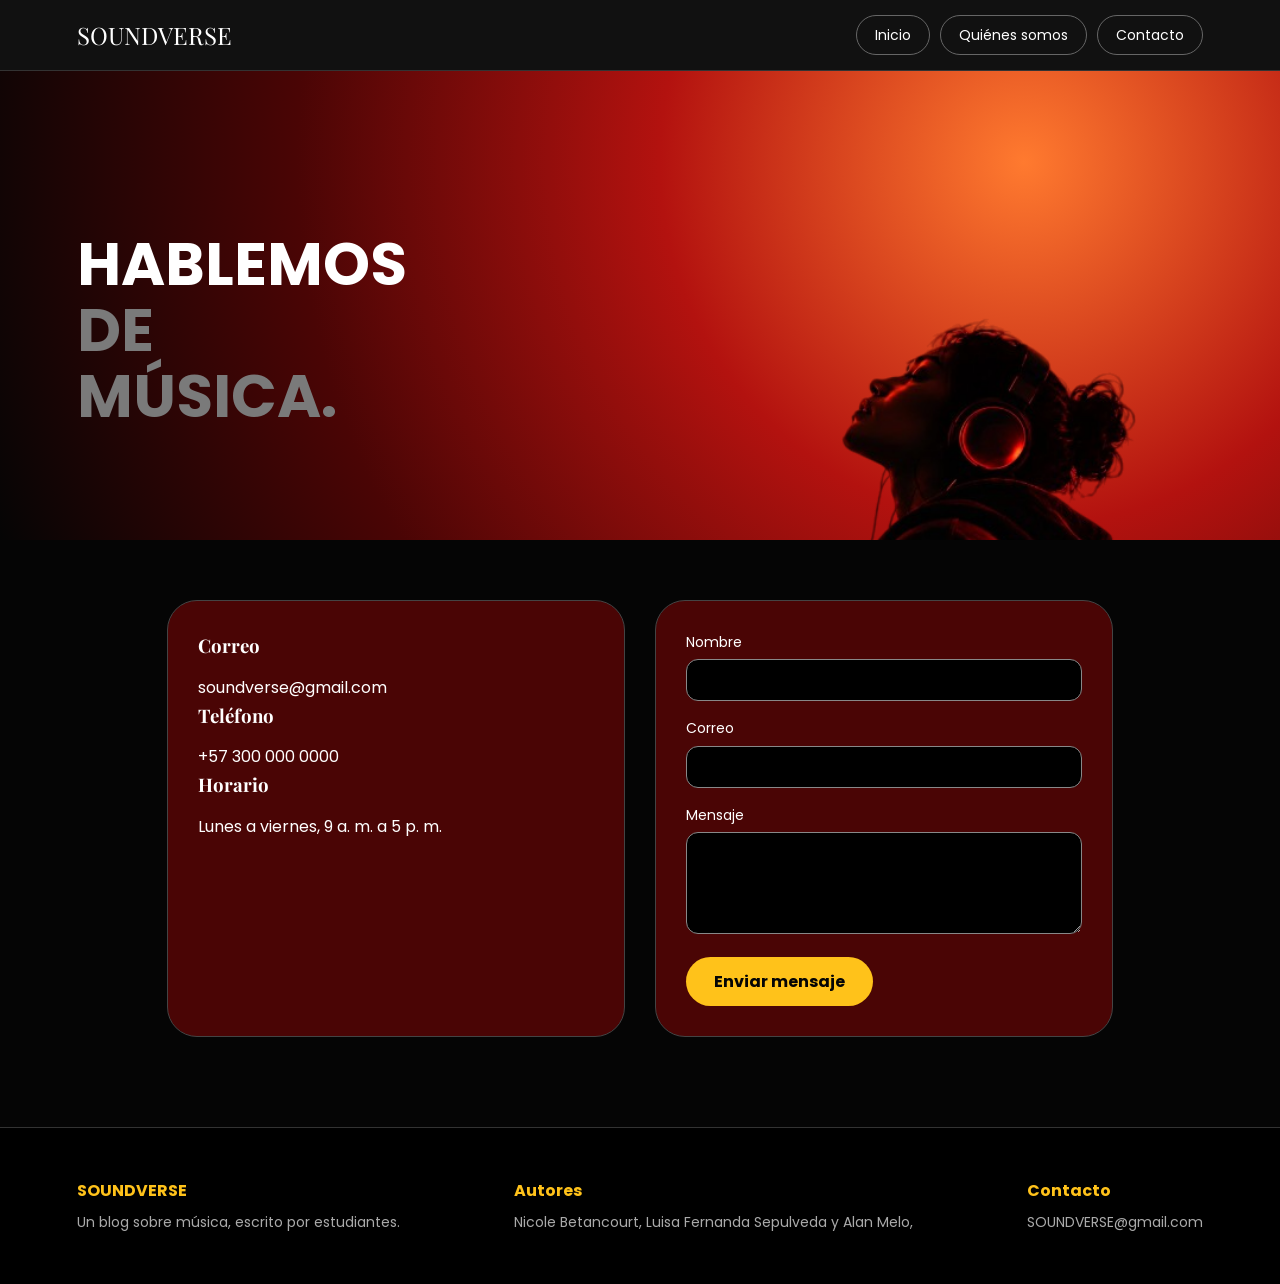
==== contacto.html @ 78f184ec "blog soundverce" ====
<!DOCTYPE html>
<html lang="es"><head><title>Resonar | Blog de música</title>
<meta charset="UTF-8"><meta name="viewport" content="width=device-width, initial-scale=1">
<title>SOUNDVERSE</title>
<link href="https://fonts.googleapis.com/css2?family=Playfair+Display:ital,wght@0,600;1,500&family=Poppins:wght@300;400;600&display=swap" rel="stylesheet">
<link rel="stylesheet" href="css/styles.css"></head>

<body>
<header class="nav">
  <a class="logo" href="index.html">SOUNDVERSE</a>
  <button class="burger" id="burger" aria-label="Abrir menú">☰</button>
  <nav id="menu">
    <a href="index.html">Inicio</a>
    <a href="nosotros.html">Quiénes somos</a>
    <a href="contacto.html">Contacto</a>
  </nav>
</header>
<main>
 <section class="hero corto">
  <div class="hero-texto">
    <h1>Hablemos<br><span class="gris">de música.</span></h1>
  </div>
  <img class="grande" src="img/imagen7.png  " alt="Persona con audífonos">
</section>
  <section class="contacto">
    <div class="tarjeta">
      <h3>Correo</h3><p>soundverse@gmail.com</p>
      <h3>Teléfono</h3><p>+57 300 000 0000</p>
      <h3>Horario</h3><p>Lunes a viernes, 9 a. m. a 5 p. m.</p>
    </div>
    <form class="tarjeta" id="form">
      <label>Nombre <input type="text" required></label>
      <label>Correo <input type="email" required></label>
      <label>Mensaje <textarea rows="4" required></textarea></label>
      <button class="btn" type="submit">Enviar mensaje</button>
    </form>
  </section>
</main>
<footer class="footer">
  <div>
    <h4>SOUNDVERSE</h4>
    <p>Un blog sobre música, escrito por estudiantes.</p>
  </div>
  <div>
    <h4>Autores</h4>
    <p>Nicole Betancourt, Luisa Fernanda Sepulveda y Alan Melo, </p>
  </div>
  <div>
    <h4>Contacto</h4>
    <p>SOUNDVERSE@gmail.com</p>
  </div>
</footer>
<button id="btnArriba">↑</button>
<script src="js/main.js"></script>
</body></html>
---- css/styles.css ----
/* colores del sitio */
:root {
  --negro: #050505;
  --rojo: #b3120f;
  --rojo-oscuro: #4a0505;
  --naranja: #ff7a2f;
  --amarillo: #ffc21a;
  --gris: #7a7a7a;
}

/*estilos generales para la pagina */
* {
  box-sizing: border-box;
  margin: 0;
  padding: 0;
}

body {
  font-family: 'Poppins', sans-serif;
  background-color: var(--negro);
  color: white;
  line-height: 1.6;
}

img {
  max-width: 100%;
}

a {
  color: white;
  text-decoration: none;
}

/* estilo para la navbar  */
.nav {
  position: fixed;
  top: 0;
  left: 0;
  width: 100%;
  z-index: 10;
  display: flex;
  justify-content: space-between;
  align-items: center;
  padding: 15px 6%;
  background-color: #111;
  border-bottom: 1px solid #333;
}

.logo {
  font-family: 'Playfair Display', serif;
  font-size: 24px;
}

.nav nav {
  display: flex;
  gap: 10px;
}

.nav nav a {
  padding: 8px 18px;
  border: 1px solid #666;
  border-radius: 50px;
  font-size: 14px;
}

.nav nav a:hover,
.nav nav a.activo {
  background-color: white;
  color: var(--negro);
}

.burger {
  display: none;
  background: none;
  border: 1px solid white;
  color: white;
  padding: 4px 12px;
  font-size: 20px;
  cursor: pointer;
}

/* el hero */
.hero {
  min-height: 100vh;
  display: flex;
  flex-direction: row;
  justify-content: space-between;
  align-items: center;
  gap: 20px;
  padding: 120px 6% 0;
  background: radial-gradient(circle at 80% 30%, var(--naranja), var(--rojo), var(--rojo-oscuro), var(--negro));
}


.hero-texto {
  display: flex;
  flex-direction: column;
  gap: 20px;
  width: 45%;
}

.hero img {
  width: 95%;
  height: auto;
  align-self: flex-end;
  display: block;
}
.hero.corto {
  height: 60vh;
  min-height: 0;
  overflow: hidden;
}

.hero h1 {
  font-size: 60px;
  line-height: 1.1;
  text-transform: uppercase;
}

.gris {
  color: var(--gris);
}

.hero p {
  max-width: 480px;
}

/* botones estilos */
.btn {
  display: inline-block;
  width: fit-content;
  padding: 12px 28px;
  border: none;
  border-radius: 50px;
  background-color: var(--amarillo);
  color: var(--negro);
  font-family: inherit;
  font-size: 16px;
  font-weight: bold;
  cursor: pointer;
}

.btn:hover {
  background-color: var(--naranja);
}

/* seciones con texto a un lado e imagen */
.fila {
  display: flex;
  align-items: center;
  gap: 60px;
  max-width: 1200px;
  margin: auto;
  padding: 90px 6%;
}

.fila.invertida {
  flex-direction: row-reverse;
}

.fila .texto {
  width: 50%;
}

.fila img {
  width: 50%;
  max-height: 420px;
  object-fit: cover;
  border-radius: 30px;
  background: linear-gradient(135deg, var(--rojo), var(--naranja));
  box-shadow: 0 0 50px rgba(255, 60, 20, 0.4);
}



h2,
h3 {
  font-family: 'Playfair Display', serif;
  margin-bottom: 14px;
}

.fila p {
  color: #cccccc;
  font-weight: 300;
}

/* la pagina de contacto */
.contacto {
  display: flex;
  gap: 30px;
  max-width: 1100px;
  margin: auto;
  padding: 60px 6% 90px;
}

.tarjeta {
  flex: 1;
  padding: 30px;
  border: 1px solid #444;
  border-radius: 30px;
  background-color: var(--rojo-oscuro);
}

.tarjeta h3:first-child {
  margin-top: 0;
}

.tarjeta label {
  display: block;
  margin-bottom: 16px;
  font-size: 14px;
}

.tarjeta input,
.tarjeta textarea {
  width: 100%;
  margin-top: 6px;
  padding: 10px;
  border: 1px solid #888;
  border-radius: 12px;
  background-color: black;
  color: white;
  font-family: inherit;
}

/* el footer */
.footer {
  display: flex;
  justify-content: space-between;
  gap: 30px;
  padding: 50px 6%;
  background-color: black;
  border-top: 1px solid #333;
}

.footer h4 {
  margin-bottom: 8px;
  color: var(--amarillo);
}

.footer p {
  color: #aaaaaa;
  font-size: 14px;
}

/* seccion de generos */
.generos {
  max-width: 1200px;
  margin: auto;
  padding: 60px 6% 0;
}

.lista-generos {
  display: flex;
  flex-wrap: wrap;
  gap: 14px;
}

.genero {
  padding: 12px 24px;
  border: 1px solid #666;
  border-radius: 50px;
  background-color: var(--rojo-oscuro);
}

.genero:hover {
  background-color: var(--naranja);
  color: var(--negro);
}

.hero img.grande {
  width: 85%;
  flex-shrink: 0;
  margin-bottom: -230px;
}

#btnArriba {
  display: none;
  position: fixed;
  bottom: 24px;
  right: 24px;
  width: 46px;
  height: 46px;
  border: none;
  border-radius: 50%;
  background-color: var(--amarillo);
  color: var(--negro);
  font-size: 20px;
  cursor: pointer;
}
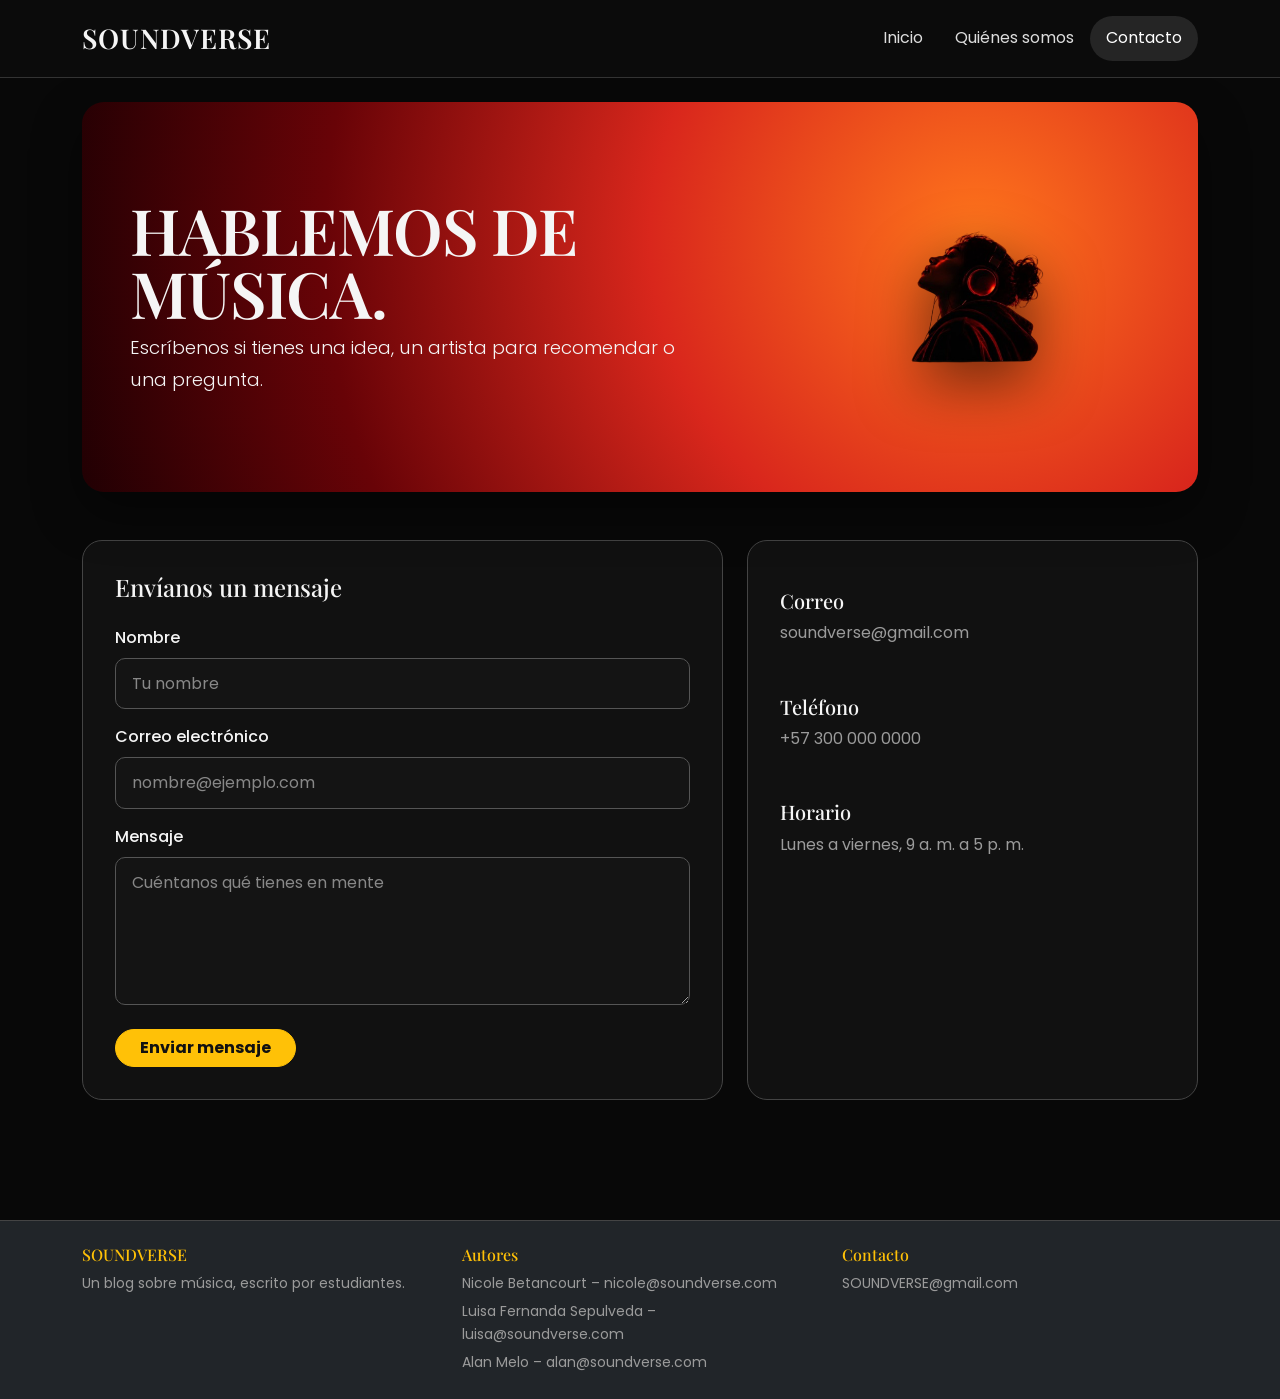
==== commit 966dd6a3: "feat: integra Bootstrap y mejora estilos visuales" ====
--- a/contacto.html
+++ b/contacto.html
@@ -1,55 +1,232 @@
 <!DOCTYPE html>
-<html lang="es"><head><title>Resonar | Blog de música</title>
-<meta charset="UTF-8"><meta name="viewport" content="width=device-width, initial-scale=1">
-<title>SOUNDVERSE</title>
-<link href="https://fonts.googleapis.com/css2?family=Playfair+Display:ital,wght@0,600;1,500&family=Poppins:wght@300;400;600&display=swap" rel="stylesheet">
-<link rel="stylesheet" href="css/styles.css"></head>
-
+<html lang="es" data-bs-theme="dark">
+<head>
+  <meta charset="UTF-8">
+  <meta name="viewport" content="width=device-width, initial-scale=1">
+  <title>SOUNDVERSE - Contacto</title>
+  <link href="https://cdn.jsdelivr.net/npm/bootstrap@5.3.3/dist/css/bootstrap.min.css" rel="stylesheet">
+  <link href="https://fonts.googleapis.com/css2?family=Playfair+Display:ital,wght@0,600;1,500&family=Poppins:wght@300;400;600&display=swap" rel="stylesheet">
+  <link rel="stylesheet" href="css/styles.css">
+</head>
 <body>
-<header class="nav">
-  <a class="logo" href="index.html">SOUNDVERSE</a>
-  <button class="burger" id="burger" aria-label="Abrir menú">☰</button>
-  <nav id="menu">
-    <a href="index.html">Inicio</a>
-    <a href="nosotros.html">Quiénes somos</a>
-    <a href="contacto.html">Contacto</a>
+
+  <nav class="navbar navbar-expand-lg bg-dark sticky-top">
+    <div class="container">
+      <a class="navbar-brand fs-4" href="index.html">SOUNDVERSE</a>
+      <button class="navbar-toggler" type="button" data-bs-toggle="collapse" data-bs-target="#menu" aria-controls="menu" aria-expanded="false" aria-label="Abrir menú">
+        <span class="navbar-toggler-icon"></span>
+      </button>
+      <div class="collapse navbar-collapse" id="menu">
+        <ul class="navbar-nav ms-auto">
+          <li class="nav-item"><a class="nav-link" href="index.html">Inicio</a></li>
+          <li class="nav-item"><a class="nav-link" href="nosotros.html">Quiénes somos</a></li>
+          <li class="nav-item"><a class="nav-link active" href="contacto.html" aria-current="page">Contacto</a></li>
+        </ul>
+      </div>
+    </div>
   </nav>
-</header>
-<main>
- <section class="hero corto">
-  <div class="hero-texto">
-    <h1>Hablemos<br><span class="gris">de música.</span></h1>
-  </div>
-  <img class="grande" src="img/imagen7.png  " alt="Persona con audífonos">
-</section>
-  <section class="contacto">
-    <div class="tarjeta">
-      <h3>Correo</h3><p>soundverse@gmail.com</p>
-      <h3>Teléfono</h3><p>+57 300 000 0000</p>
-      <h3>Horario</h3><p>Lunes a viernes, 9 a. m. a 5 p. m.</p>
+
+  <div class="container py-4">
+
+  <main>
+
+    <!-- HERO CONTACTO -->
+    <section class="hero p-4 p-md-5 mb-5">
+
+      <div class="row align-items-center g-4">
+
+        <div class="col-lg-7">
+
+          <h1 class="display-5 fw-semibold">
+            Hablemos de
+            <br>
+            música.
+          </h1>
+
+          <p class="lead mb-0">
+            Escríbenos si tienes una idea,
+            un artista para recomendar
+            o una pregunta.
+          </p>
+
+        </div>
+
+        <div class="col-lg-5 text-center">
+
+          <img
+            src="img/imagen7.png"
+            class="img-fluid"
+            alt="Persona escuchando música con audífonos">
+
+        </div>
+
+      </div>
+
+    </section>
+
+
+    <!-- CONTACTO -->
+    <section class="row g-4 mb-5">
+
+      <!-- FORMULARIO -->
+      <div class="col-lg-7">
+
+        <div class="contact-card">
+
+          <h2 class="h4 mb-4">
+            Envíanos un mensaje
+          </h2>
+
+          <div id="alertaContenedor"></div>
+
+          <form id="form">
+
+            <div class="mb-3">
+
+              <label
+                for="nombre"
+                class="form-label">
+                Nombre
+              </label>
+
+              <input
+                type="text"
+                class="form-control"
+                id="nombre"
+                placeholder="Tu nombre"
+                required>
+
+            </div>
+
+
+            <div class="mb-3">
+
+              <label
+                for="email"
+                class="form-label">
+                Correo electrónico
+              </label>
+
+              <input
+                type="email"
+                class="form-control"
+                id="email"
+                placeholder="nombre@ejemplo.com"
+                required>
+
+            </div>
+
+
+            <div class="mb-4">
+
+              <label
+                for="mensaje"
+                class="form-label">
+                Mensaje
+              </label>
+
+              <textarea
+                class="form-control"
+                id="mensaje"
+                rows="5"
+                placeholder="Cuéntanos qué tienes en mente"
+                required></textarea>
+
+            </div>
+
+
+            <button
+              type="submit"
+              class="btn btn-warning rounded-pill px-4 fw-bold">
+
+              Enviar mensaje
+
+            </button>
+
+          </form>
+
+        </div>
+
+      </div>
+
+
+      <!-- INFORMACIÓN -->
+      <div class="col-lg-5">
+
+        <div class="contact-card">
+
+          <div class="contact-info">
+
+            <h2 class="h5">
+              Correo
+            </h2>
+
+            <p class="text-secondary">
+              soundverse@gmail.com
+            </p>
+
+          </div>
+
+
+          <div class="contact-info">
+
+            <h2 class="h5">
+              Teléfono
+            </h2>
+
+            <p class="text-secondary">
+              +57 300 000 0000
+            </p>
+
+          </div>
+
+
+          <div class="contact-info">
+
+            <h2 class="h5">
+              Horario
+            </h2>
+
+            <p class="text-secondary">
+              Lunes a viernes, 9 a. m. a 5 p. m.
+            </p>
+
+          </div>
+
+        </div>
+
+      </div>
+
+    </section>
+
+  </main>
+
+</div>
+
+  <footer class="bg-dark border-top border-secondary py-4 mt-5">
+    <div class="container">
+      <div class="row g-4">
+        <div class="col-md-4">
+          <h4 class="h6 text-warning">SOUNDVERSE</h4>
+          <p class="mb-0 text-secondary small">Un blog sobre música, escrito por estudiantes.</p>
+        </div>
+        <div class="col-md-4">
+          <h4 class="h6 text-warning">Autores</h4>
+          <p class="mb-1 text-secondary small">Nicole Betancourt – nicole@soundverse.com</p>
+          <p class="mb-1 text-secondary small">Luisa Fernanda Sepulveda – luisa@soundverse.com</p>
+          <p class="mb-0 text-secondary small">Alan Melo – alan@soundverse.com</p>
+        </div>
+        <div class="col-md-4">
+          <h4 class="h6 text-warning">Contacto</h4>
+          <p class="mb-0 text-secondary small">SOUNDVERSE@gmail.com</p>
+        </div>
+      </div>
     </div>
-    <form class="tarjeta" id="form">
-      <label>Nombre <input type="text" required></label>
-      <label>Correo <input type="email" required></label>
-      <label>Mensaje <textarea rows="4" required></textarea></label>
-      <button class="btn" type="submit">Enviar mensaje</button>
-    </form>
-  </section>
-</main>
-<footer class="footer">
-  <div>
-    <h4>SOUNDVERSE</h4>
-    <p>Un blog sobre música, escrito por estudiantes.</p>
-  </div>
-  <div>
-    <h4>Autores</h4>
-    <p>Nicole Betancourt, Luisa Fernanda Sepulveda y Alan Melo, </p>
-  </div>
-  <div>
-    <h4>Contacto</h4>
-    <p>SOUNDVERSE@gmail.com</p>
-  </div>
-</footer>
-<button id="btnArriba">↑</button>
-<script src="js/main.js"></script>
-</body></html>
+  </footer>
+
+  <button id="btnArriba">↑</button>
+
+  <script src="https://cdn.jsdelivr.net/npm/bootstrap@5.3.3/dist/js/bootstrap.bundle.min.js"></script>
+  <script src="js/main.js"></script>
+</body>
+</html>
--- a/css/styles.css
+++ b/css/styles.css
@@ -1,290 +1,422 @@
-/* colores del sitio */
+
 :root {
-  --negro: #050505;
-  --rojo: #b3120f;
-  --rojo-oscuro: #4a0505;
-  --naranja: #ff7a2f;
-  --amarillo: #ffc21a;
-  --gris: #7a7a7a;
-}
-
-/*estilos generales para la pagina */
-* {
-  box-sizing: border-box;
-  margin: 0;
-  padding: 0;
-}
+  --sv-bg: #080808;
+  --sv-bg-secondary: #151515;
+  --sv-red: #7d0508;
+  --sv-red-dark: #350003;
+  --sv-orange: #ff6b1a;
+  --sv-yellow: #ffc107;
+  --sv-white: #f5f5f5;
+  --sv-gray: #9b9b9b;
+  --sv-border: #555;
+}
+
+/* -------------------------
+   GENERAL
+------------------------- */
 
 body {
-  font-family: 'Poppins', sans-serif;
-  background-color: var(--negro);
-  color: white;
-  line-height: 1.6;
-}
-
-img {
-  max-width: 100%;
-}
-
-a {
-  color: white;
-  text-decoration: none;
-}
-
-/* estilo para la navbar  */
-.nav {
-  position: fixed;
-  top: 0;
-  left: 0;
+  background-color: var(--sv-bg);
+  color: var(--sv-white);
+
+  font-family: "Poppins", sans-serif;
+
+  min-height: 100vh;
+}
+
+h1,
+h2,
+h3,
+h4,
+h5,
+h6,
+.navbar-brand {
+  font-family: "Playfair Display", serif;
+}
+
+p {
+  line-height: 1.7;
+}
+
+.text-secondary {
+  color: var(--sv-gray) !important;
+}
+
+/* -------------------------
+   NAVBAR
+------------------------- */
+
+.navbar {
+  background-color: #0b0b0b !important;
+  border-bottom: 1px solid #333;
+
+  min-height: 78px;
+}
+
+.navbar-brand {
+  color: var(--sv-white) !important;
+  font-size: 1.7rem !important;
+  font-weight: 600;
+
+  letter-spacing: 1px;
+}
+
+.nav-link {
+  color: #ddd !important;
+
+  padding: 0.65rem 1rem !important;
+
+  border-radius: 30px;
+
+  transition:
+    background-color 0.25s ease,
+    color 0.25s ease;
+}
+
+.nav-link:hover,
+.nav-link.active {
+  color: white !important;
+  background-color: #252525;
+}
+
+/* Botón del menú en móviles */
+
+.navbar-toggler {
+  border-color: #555;
+}
+
+.navbar-toggler:focus {
+  box-shadow: 0 0 0 0.15rem rgba(255, 193, 7, 0.25);
+}
+
+/* -------------------------
+   CONTENEDOR PRINCIPAL
+------------------------- */
+
+main {
   width: 100%;
-  z-index: 10;
-  display: flex;
-  justify-content: space-between;
-  align-items: center;
-  padding: 15px 6%;
-  background-color: #111;
-  border-bottom: 1px solid #333;
-}
-
-.logo {
-  font-family: 'Playfair Display', serif;
-  font-size: 24px;
-}
-
-.nav nav {
-  display: flex;
-  gap: 10px;
-}
-
-.nav nav a {
-  padding: 8px 18px;
-  border: 1px solid #666;
-  border-radius: 50px;
-  font-size: 14px;
-}
-
-.nav nav a:hover,
-.nav nav a.activo {
-  background-color: white;
-  color: var(--negro);
-}
-
-.burger {
-  display: none;
-  background: none;
-  border: 1px solid white;
-  color: white;
-  padding: 4px 12px;
-  font-size: 20px;
-  cursor: pointer;
-}
-
-/* el hero */
+}
+
+/* -------------------------
+   HERO
+------------------------- */
+
 .hero {
-  min-height: 100vh;
-  display: flex;
-  flex-direction: row;
-  justify-content: space-between;
-  align-items: center;
-  gap: 20px;
-  padding: 120px 6% 0;
-  background: radial-gradient(circle at 80% 30%, var(--naranja), var(--rojo), var(--rojo-oscuro), var(--negro));
-}
-
-
-.hero-texto {
-  display: flex;
-  flex-direction: column;
-  gap: 20px;
-  width: 45%;
-}
-
-.hero img {
-  width: 95%;
-  height: auto;
-  align-self: flex-end;
-  display: block;
-}
-.hero.corto {
-  height: 60vh;
-  min-height: 0;
+  position: relative;
+
   overflow: hidden;
-}
-
-.hero h1 {
-  font-size: 60px;
-  line-height: 1.1;
-  text-transform: uppercase;
-}
-
-.gris {
-  color: var(--gris);
-}
-
-.hero p {
-  max-width: 480px;
-}
-
-/* botones estilos */
-.btn {
-  display: inline-block;
-  width: fit-content;
-  padding: 12px 28px;
-  border: none;
-  border-radius: 50px;
-  background-color: var(--amarillo);
-  color: var(--negro);
-  font-family: inherit;
-  font-size: 16px;
-  font-weight: bold;
-  cursor: pointer;
-}
-
-.btn:hover {
-  background-color: var(--naranja);
-}
-
-/* seciones con texto a un lado e imagen */
-.fila {
+
+  min-height: 390px;
+
   display: flex;
   align-items: center;
-  gap: 60px;
-  max-width: 1200px;
-  margin: auto;
-  padding: 90px 6%;
-}
-
-.fila.invertida {
-  flex-direction: row-reverse;
-}
-
-.fila .texto {
-  width: 50%;
-}
-
-.fila img {
-  width: 50%;
+
+  background:
+    radial-gradient(
+      circle at 80% 35%,
+      #ff751c 0%,
+      #d9271c 35%,
+      #680307 70%,
+      #210003 100%
+    );
+
+  border-radius: 22px !important;
+
+  box-shadow:
+    0 20px 50px rgba(0, 0, 0, 0.45);
+}
+
+.hero h1 {
+  text-transform: uppercase;
+
+  font-size: clamp(2.5rem, 5vw, 4.8rem);
+
+  line-height: 0.98;
+
+  letter-spacing: -1px;
+}
+
+.hero p {
+  max-width: 650px;
+
+  font-size: 1.15rem;
+}
+
+/* Imagen del hero */
+
+.hero img {
+  width: 100%;
+  height: 100%;
+  max-height: 360px;
+
+  object-fit: contain;
+
+  filter: drop-shadow(
+    0 20px 30px rgba(0, 0, 0, 0.55)
+  );
+
+  position: relative;
+  z-index: 1;
+}
+Y agrega esto debajo:
+
+.hero .col-lg-6:last-child {
+  display: flex;
+  align-items: center;
+  justify-content: center;
+
+  min-height: 300px;
+}
+
+/* -------------------------
+   BOTONES
+------------------------- */
+
+.btn-warning {
+  background-color: var(--sv-yellow);
+  border-color: var(--sv-yellow);
+
+  color: #111;
+
+  font-weight: 600;
+}
+
+.btn-warning:hover {
+  background-color: #ffcf35;
+  border-color: #ffcf35;
+
+  color: #111;
+
+  transform: translateY(-2px);
+}
+
+.btn {
+  transition:
+    transform 0.2s ease,
+    background-color 0.2s ease;
+}
+
+/* -------------------------
+   GÉNEROS
+------------------------- */
+
+.btn-outline-light {
+  border-color: #555;
+  color: #ddd;
+}
+
+.btn-outline-light:hover {
+  background-color: var(--sv-red);
+  border-color: var(--sv-red);
+
+  color: white;
+}
+
+/* -------------------------
+   ARTÍCULOS
+------------------------- */
+
+.img-brillo {
+  width: 100%;
+
   max-height: 420px;
+
   object-fit: cover;
-  border-radius: 30px;
-  background: linear-gradient(135deg, var(--rojo), var(--naranja));
-  box-shadow: 0 0 50px rgba(255, 60, 20, 0.4);
-}
-
-
-
-h2,
-h3 {
-  font-family: 'Playfair Display', serif;
-  margin-bottom: 14px;
-}
-
-.fila p {
-  color: #cccccc;
-  font-weight: 300;
-}
-
-/* la pagina de contacto */
-.contacto {
-  display: flex;
-  gap: 30px;
-  max-width: 1100px;
-  margin: auto;
-  padding: 60px 6% 90px;
-}
-
-.tarjeta {
-  flex: 1;
-  padding: 30px;
+
+  border-radius: 18px !important;
+
+  box-shadow:
+    0 0 35px rgba(125, 5, 8, 0.45);
+
+  transition:
+    transform 0.3s ease,
+    box-shadow 0.3s ease;
+}
+
+.img-brillo:hover {
+  transform: scale(1.02);
+
+  box-shadow:
+    0 0 50px rgba(255, 80, 30, 0.35);
+}
+
+/* -------------------------
+   TARJETAS / SECCIONES
+------------------------- */
+
+.border-secondary {
+  border-color: #444 !important;
+}
+
+/* -------------------------
+   FORMULARIOS
+------------------------- */
+
+.form-control {
+  background-color: #141414;
+
+  border: 1px solid #555;
+
+  color: white;
+
+  border-radius: 10px;
+
+  padding: 0.8rem 1rem;
+}
+
+.form-control:focus {
+  background-color: #181818;
+
+  color: white;
+
+  border-color: var(--sv-orange);
+
+  box-shadow:
+    0 0 0 0.2rem rgba(255, 107, 26, 0.2);
+}
+
+.form-control::placeholder {
+  color: #888;
+}
+
+.form-label {
+  font-weight: 500;
+}
+
+/* -------------------------
+   CONTACTO
+------------------------- */
+
+.contact-card {
+  background-color: #111;
+
   border: 1px solid #444;
-  border-radius: 30px;
-  background-color: var(--rojo-oscuro);
-}
-
-.tarjeta h3:first-child {
-  margin-top: 0;
-}
-
-.tarjeta label {
-  display: block;
-  margin-bottom: 16px;
-  font-size: 14px;
-}
-
-.tarjeta input,
-.tarjeta textarea {
-  width: 100%;
-  margin-top: 6px;
-  padding: 10px;
-  border: 1px solid #888;
-  border-radius: 12px;
-  background-color: black;
-  color: white;
-  font-family: inherit;
-}
-
-/* el footer */
-.footer {
-  display: flex;
-  justify-content: space-between;
-  gap: 30px;
-  padding: 50px 6%;
-  background-color: black;
-  border-top: 1px solid #333;
-}
-
-.footer h4 {
-  margin-bottom: 8px;
-  color: var(--amarillo);
-}
-
-.footer p {
-  color: #aaaaaa;
-  font-size: 14px;
-}
-
-/* seccion de generos */
-.generos {
-  max-width: 1200px;
-  margin: auto;
-  padding: 60px 6% 0;
-}
-
-.lista-generos {
-  display: flex;
-  flex-wrap: wrap;
-  gap: 14px;
-}
-
-.genero {
-  padding: 12px 24px;
-  border: 1px solid #666;
-  border-radius: 50px;
-  background-color: var(--rojo-oscuro);
-}
-
-.genero:hover {
-  background-color: var(--naranja);
-  color: var(--negro);
-}
-
-.hero img.grande {
-  width: 85%;
-  flex-shrink: 0;
-  margin-bottom: -230px;
-}
+
+  border-radius: 20px;
+
+  padding: 2rem;
+
+  height: 100%;
+}
+
+.contact-info {
+  padding: 1rem 0;
+}
+
+.contact-info h2 {
+  margin-bottom: 0.4rem;
+}
+
+/* -------------------------
+   EQUIPO
+------------------------- */
+
+.team-card {
+  background-color: #111;
+
+  border: 1px solid #444;
+
+  border-radius: 18px;
+
+  padding: 1.5rem;
+
+  height: 100%;
+
+  transition:
+    transform 0.25s ease,
+    border-color 0.25s ease;
+}
+
+.team-card:hover {
+  transform: translateY(-5px);
+
+  border-color: var(--sv-orange);
+}
+
+/* -------------------------
+   FOOTER
+------------------------- */
+
+footer {
+  background-color: #0b0b0b !important;
+
+  border-top: 1px solid #333 !important;
+}
+
+footer h4 {
+  color: var(--sv-yellow);
+}
+
+footer p {
+  color: #888;
+}
+
+/* -------------------------
+   BOTÓN VOLVER ARRIBA
+------------------------- */
 
 #btnArriba {
   display: none;
+
   position: fixed;
+
   bottom: 24px;
   right: 24px;
-  width: 46px;
-  height: 46px;
+
+  z-index: 1030;
+
+  width: 48px;
+  height: 48px;
+
   border: none;
+
   border-radius: 50%;
-  background-color: var(--amarillo);
-  color: var(--negro);
-  font-size: 20px;
+
+  background-color: var(--sv-yellow);
+
+  color: #111;
+
+  font-size: 22px;
+
   cursor: pointer;
+
+  box-shadow:
+    0 5px 20px rgba(0, 0, 0, 0.4);
+}
+
+#btnArriba:hover {
+  background-color: #ffcf35;
+
+  transform: translateY(-3px);
+}
+
+/* -------------------------
+   RESPONSIVE
+------------------------- */
+
+@media (max-width: 767.98px) {
+
+  .navbar {
+    min-height: 68px;
+  }
+
+  .hero {
+    min-height: auto;
+
+    padding: 2rem !important;
+
+    text-align: center;
+  }
+
+  .hero h1 {
+    font-size: 2.7rem;
+  }
+
+  .hero img {
+    max-height: 260px;
+  }
+
+  .img-brillo {
+    max-height: 300px;
+  }
 }
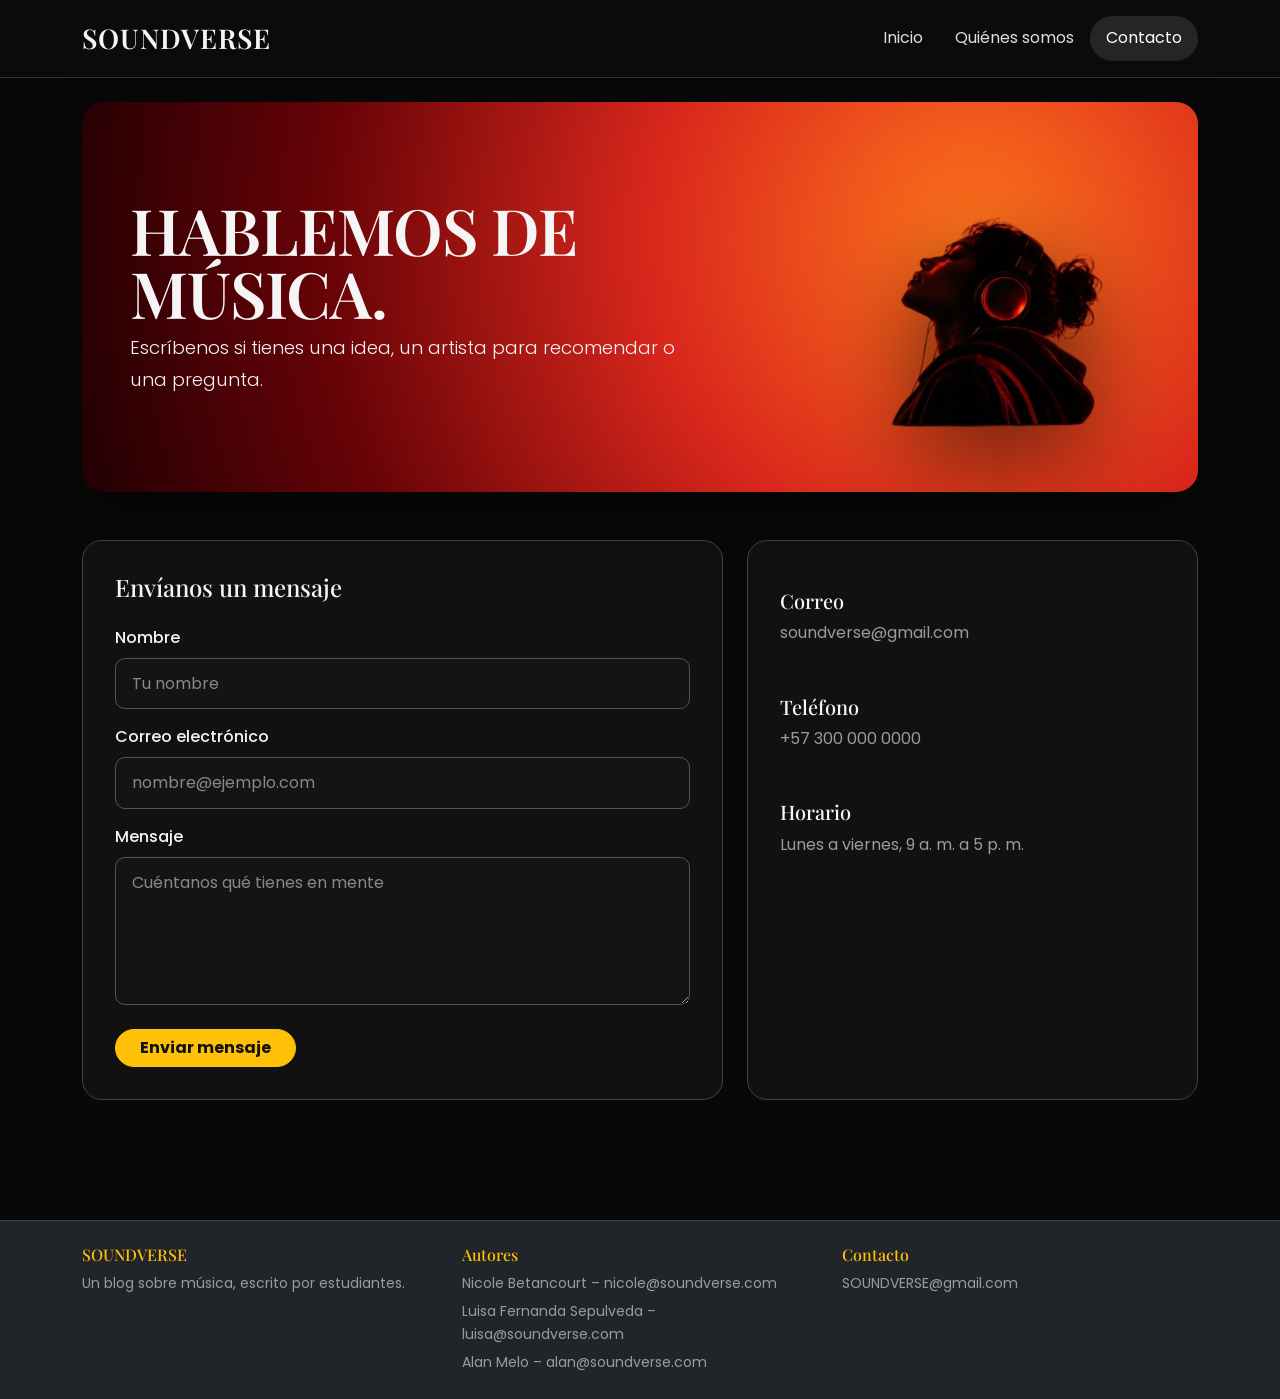
==== commit 4c4b64bf: "Ajusta imágenes del sitio" ====
--- a/contacto.html
+++ b/contacto.html
@@ -30,7 +30,7 @@
 
   <main>
 
-    <!-- HERO CONTACTO -->
+    
     <section class="hero p-4 p-md-5 mb-5">
 
       <div class="row align-items-center g-4">
@@ -55,7 +55,7 @@
 
           <img
             src="img/imagen7.png"
-            class="img-fluid"
+            class="img-fluid hero-img-contacto"
             alt="Persona escuchando música con audífonos">
 
         </div>
@@ -65,10 +65,10 @@
     </section>
 
 
-    <!-- CONTACTO -->
+    
     <section class="row g-4 mb-5">
 
-      <!-- FORMULARIO -->
+      <!-- formularoi  importante !!!!!!1-->
       <div class="col-lg-7">
 
         <div class="contact-card">
@@ -150,7 +150,7 @@
       </div>
 
 
-      <!-- INFORMACIÓN -->
+      <!--muestra kla info -->
       <div class="col-lg-5">
 
         <div class="contact-card">
--- a/css/styles.css
+++ b/css/styles.css
@@ -158,7 +158,7 @@
   position: relative;
   z-index: 1;
 }
-Y agrega esto debajo:
+  
 
 .hero .col-lg-6:last-child {
   display: flex;
@@ -168,9 +168,7 @@
   min-height: 300px;
 }
 
-/* -------------------------
-   BOTONES
-------------------------- */
+
 
 .btn-warning {
   background-color: var(--sv-yellow);
@@ -419,4 +417,38 @@
   .img-brillo {
     max-height: 300px;
   }
+}
+.hero-img-inicio {
+  transform: translateY(18px) scale(1.12);
+}
+
+.hero-img-contacto {
+  transform: translateY(28px) scale(1.35);
+}
+
+@media (max-width: 767.98px) {
+  .hero-img-inicio {
+    transform: translateY(10px) scale(1.05);
+  }
+
+  .hero-img-contacto {
+    transform: translateY(12px) scale(1.15);
+  }
+}
+.hero-img-inicio {
+  transform: translateY(45px) scale(1.12);
+}
+
+.hero-img-contacto {
+  transform: translateY(45px) scale(1.35);
+} 
+.hero img[src*="primer.png"] {
+  transform: translateY(45px) scale(1.12);
+}
+
+.hero img[src*="imagen7.png"] {
+  transform: translateY(45px) scale(1.35);
+}
+.hero img[src*="imagen7.png"] {
+  transform: translateY(25px) scale(1.6);
 }
